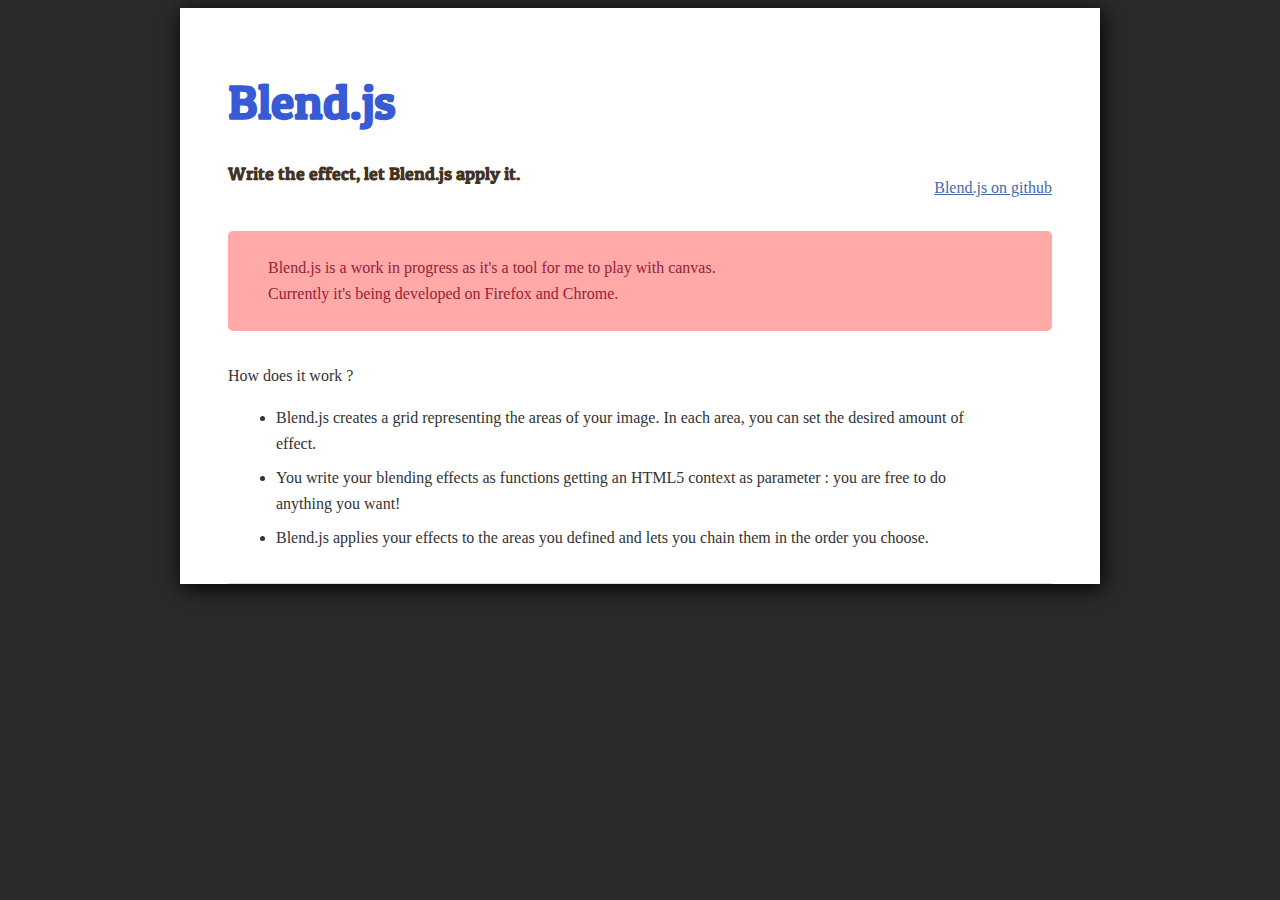
==== index.html @ 5b8fc4f8 "Refactored the demo page using jQuery, to simplify the whole stuff." ====
<!DOCTYPE html>
<html>
<head>
	<meta charset="utf-8" />
	<title>Blend.js</title>
	<link rel="stylesheet" href="reset.css" type="text/css" />
	<link rel="stylesheet" href="screen.css" type="text/css" />
	<!--[if lt IE 9]>
	<script type="text/javascript" src="http://html5shim.googlecode.com/svn/trunk/html5.js"></script>
	<![endif]-->
	<link href='http://fonts.googleapis.com/css?family=Patua+One' rel='stylesheet' type='text/css'>
	<script type="text/javascript" src="https://ajax.googleapis.com/ajax/libs/jquery/1.7.2/jquery.min.js"></script>
	<script type="text/javascript" src="http://ajax.aspnetcdn.com/ajax/jquery.templates/beta1/jquery.tmpl.js"></script>
	<script type="text/javascript" src="Blend.js"></script>
	<script type="text/javascript" src="Blend-example.js"></script>
	<script id="blendTpl" type="text/x-jquery-tmpl">
	<div>
		<h2>${title}</h2>
		<h4>Original and result :</h4>
		<img class ="original" src="${source}" />
		<img class="blended" />
		<h4>Computational steps :</h4>
	</div>
	</script>
</head>
<body>
	<section id="container">
		<hgroup>
			<h1>Blend.js</h1>
			<h2>Write the effect, let Blend.js apply it.</h2>
		</hgroup>
		<a class="github" href="https://github.com/qur2/Blend.js">Blend.js on github</a>
		<section id="content" class="cf">
		<p class="warning">Blend.js is a work in progress as it's a tool for me to play with canvas.<br />Currently it's being developed on Firefox and Chrome.</p>
			
			<p>How does it work ?</p>
			<ul>
				<li>Blend.js creates a grid representing the areas of your image. In each area, you can set the desired amount of effect.</li>
				<li>You write your blending effects as functions getting an HTML5 context as parameter : you are free to do anything you want!</li>
				<li>Blend.js applies your effects to the areas you defined and lets you chain them in the order you choose.</li>
			</ul>
		</section>
	</section>
</body>
</html>
---- screen.css ----
body{background-color:#2a2a2a;}
/* Clearfix for modern browsers */
.cf:before,.cf:after {content:"";display:table;}
.cf:after {clear:both;}
/* Clearfix for IE 6/7 (trigger hasLayout) */
.cf {*zoom:1;}
h1,h2,h3,h4{font-family:'Patua One',cursive;clear:both;}
h5,p,li{font: 400 16px/1.625 "Bookman Old Style","Serifa BT","URW Bookman L","itc bookman",times,serif;color:#333333;}
ul{padding:0 3em;}
li{list-style-type:disc;margin:.5em 0;}
a{color:#4868aa;}a:hover{color:#6888ca;}
#container{width:920px;margin:0 auto;color:#443322;background-color:#fff;border-width:0 0 0 0;border-color:#999;border-style:solid;box-shadow:2px 4px 20px #000000;-moz-box-shadow:2px 4px 20px #000000;-webkit-box-shadow:2px 4px 20px #000000;-o-box-shadow:2px 4px 20px #000000;}
#container img,#container canvas{display: block;border:1px solid #dedede;padding:1em;margin:1em;float:left;}
#container canvas{background:url([data-uri]) repeat;}
#container hgroup{clear:both;padding:2em 0 1em;margin:0 3em;}
#container hgroup h1{font-size:48px;color:#375AD5;padding:0;}
#container hgroup h2{font-size:large;}
#container section{clear:both;padding:1em 0;margin:0 3em;border-bottom:solid 1px #dedede;}
#container section h2{font-size:x-large;border-top:1px solid #999;padding:.6em 0 0 0;}
#container section h3{font-size:larger;}
#container section h4{color:#666;margin:1em 0 0 0;}
#container section h5{float:right;background-color:#dedede;margin:0px;padding:3px 5px;text-transform:uppercase;font-weight:lighter;font-size:x-small;}
#container section div{margin:2em 2em 1.2em 0;}
#container section p{font-size:normal;}
#container section p.warning{background-color:#FFA9A9;margin:0 0 2em 0;padding: 1.5em 2.5em;color:#972334;border-radius:5px;}
#container .github {float:right;padding:0;margin:-36px 48px 0 0;}
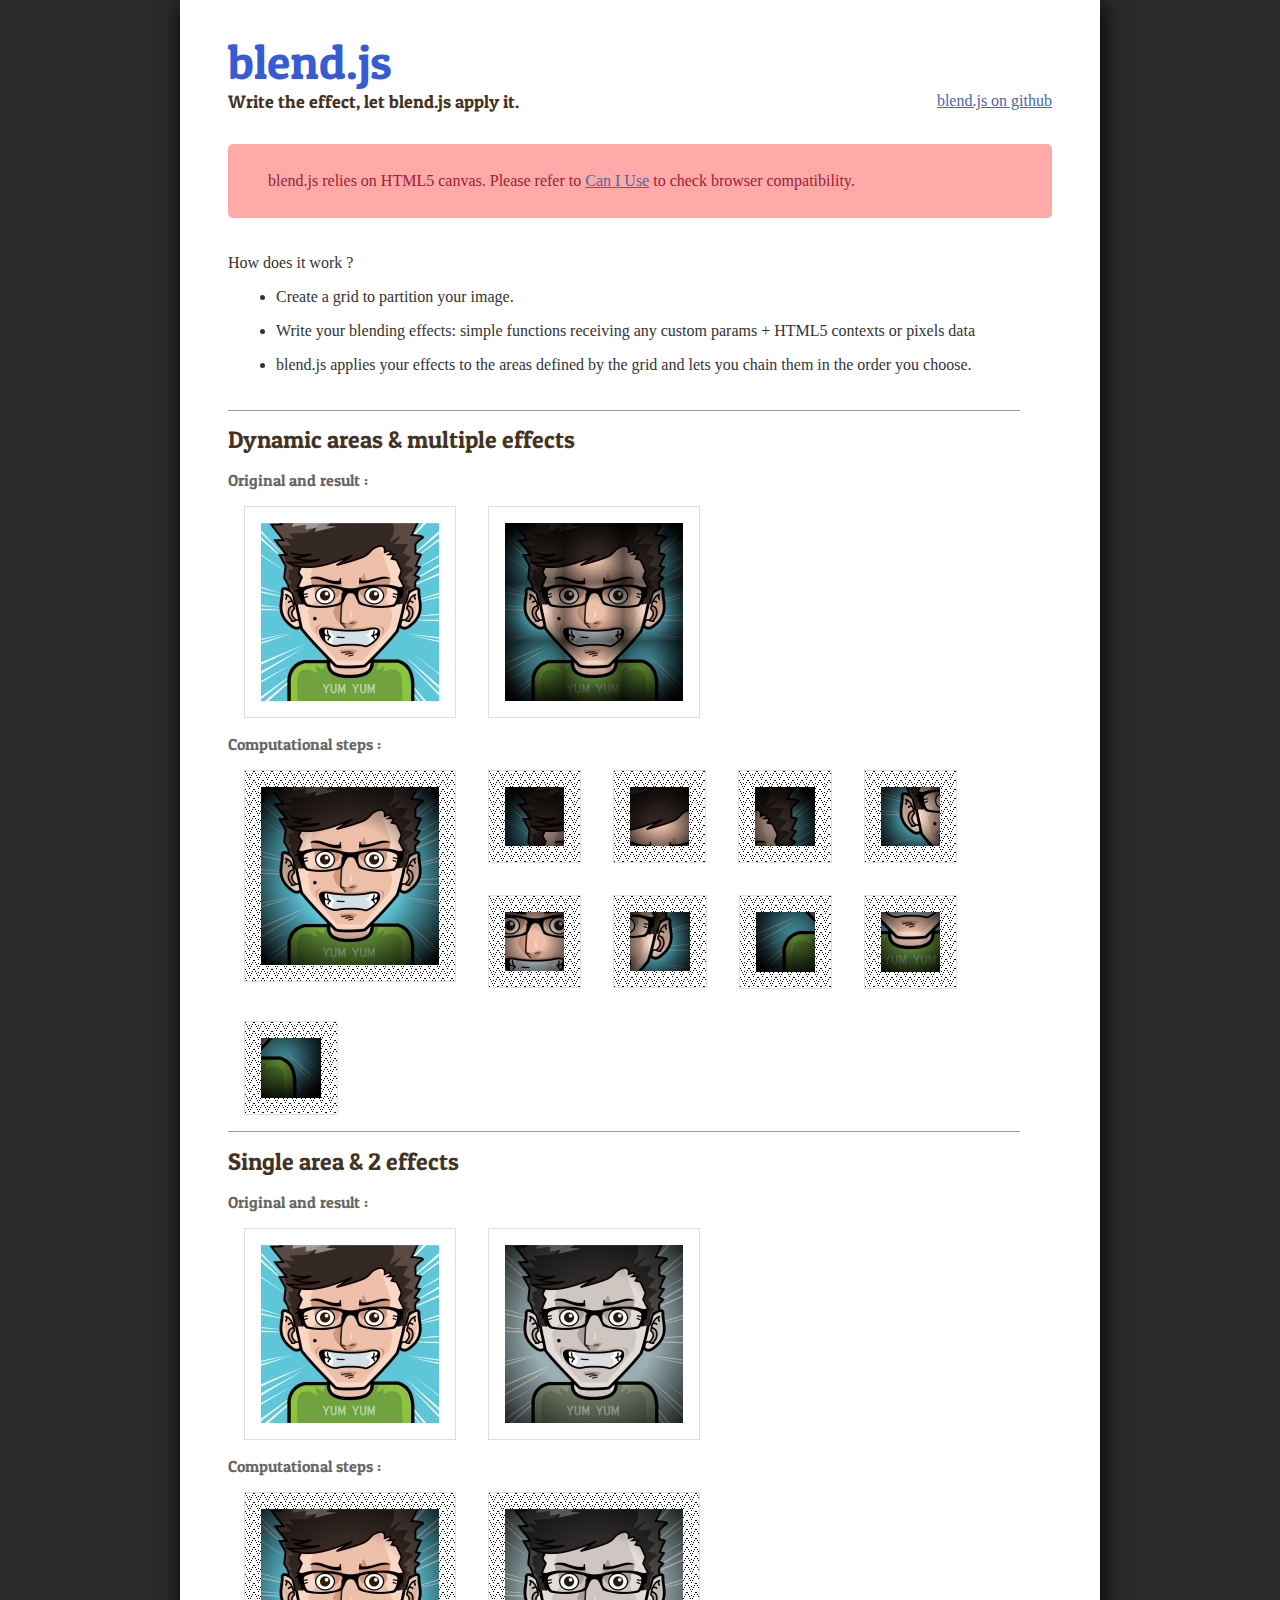
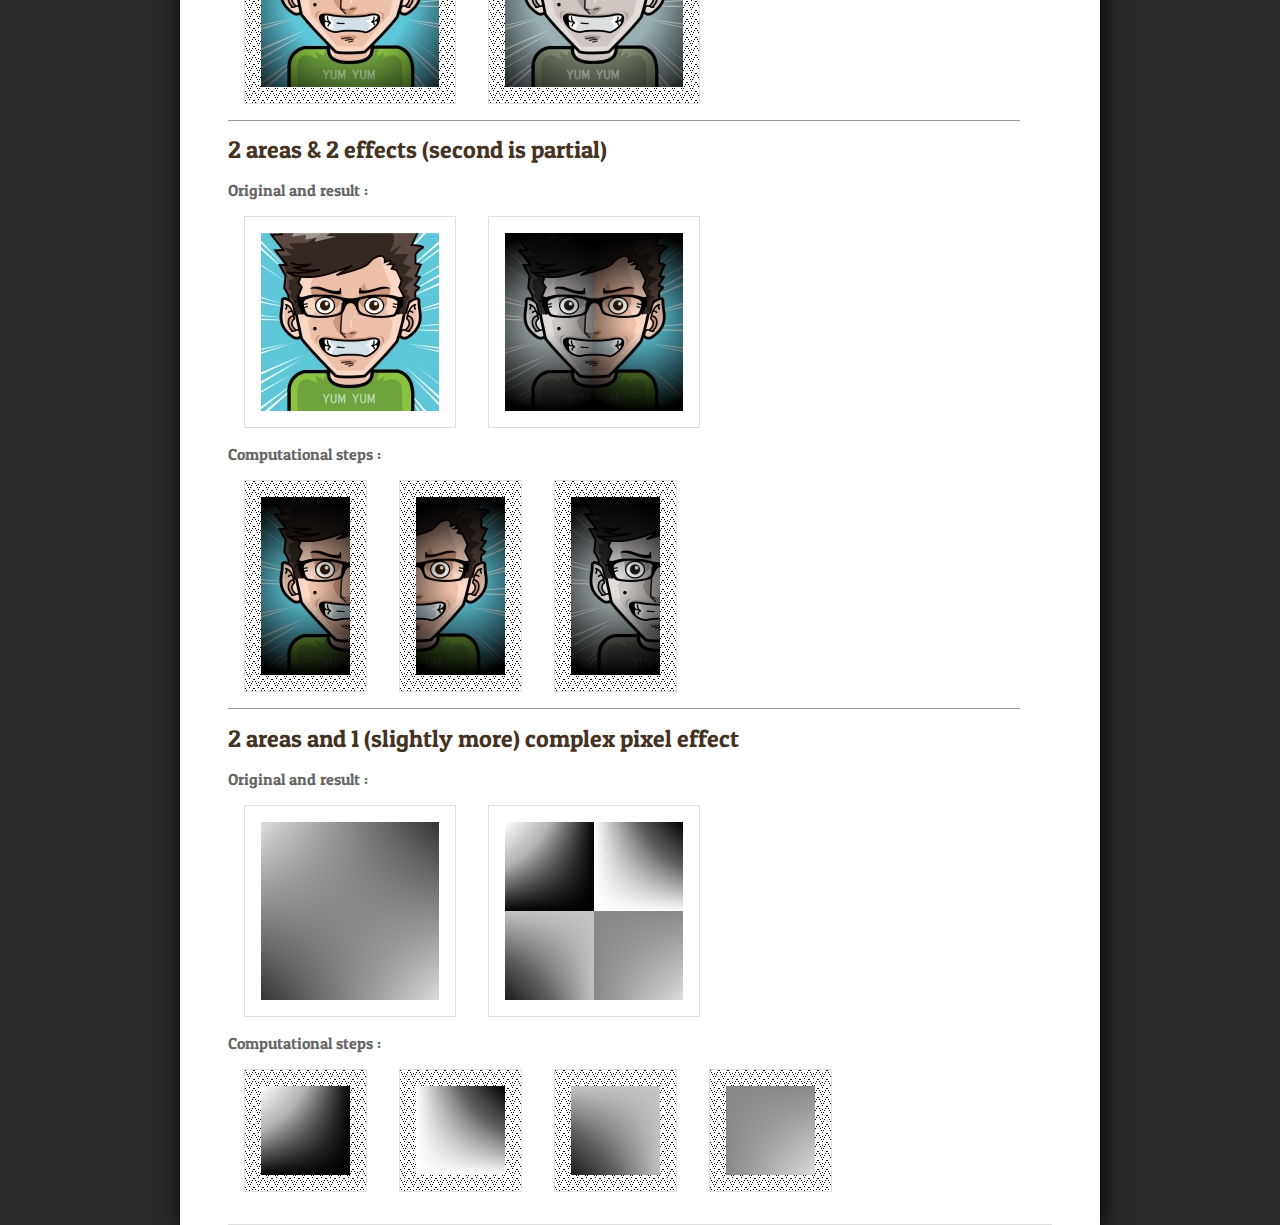
==== commit 27048f13: "Major rewrite: simpler and more flexible." ====
--- a/index.html
+++ b/index.html
@@ -1,45 +1,150 @@
 <!DOCTYPE html>
 <html>
 <head>
-	<meta charset="utf-8" />
-	<title>Blend.js</title>
-	<link rel="stylesheet" href="reset.css" type="text/css" />
-	<link rel="stylesheet" href="screen.css" type="text/css" />
-	<!--[if lt IE 9]>
-	<script type="text/javascript" src="http://html5shim.googlecode.com/svn/trunk/html5.js"></script>
-	<![endif]-->
-	<link href='http://fonts.googleapis.com/css?family=Patua+One' rel='stylesheet' type='text/css'>
-	<script type="text/javascript" src="https://ajax.googleapis.com/ajax/libs/jquery/1.7.2/jquery.min.js"></script>
-	<script type="text/javascript" src="http://ajax.aspnetcdn.com/ajax/jquery.templates/beta1/jquery.tmpl.js"></script>
-	<script type="text/javascript" src="Blend.js"></script>
-	<script type="text/javascript" src="Blend-example.js"></script>
-	<script id="blendTpl" type="text/x-jquery-tmpl">
-	<div>
-		<h2>${title}</h2>
-		<h4>Original and result :</h4>
-		<img class ="original" src="${source}" />
-		<img class="blended" />
-		<h4>Computational steps :</h4>
-	</div>
-	</script>
+<meta charset="utf-8" />
+<title>blend.js</title>
+<link rel="stylesheet" href="assets/reset.css" type="text/css" />
+<link rel="stylesheet" href="assets/screen.css" type="text/css" />
+<!--[if lt IE 9]>
+<script type="text/javascript" src="http://html5shim.googlecode.com/svn/trunk/html5.js"></script>
+<![endif]-->
+<link href='http://fonts.googleapis.com/css?family=Patua+One' rel='stylesheet' type='text/css'>
 </head>
+
 <body>
-	<section id="container">
-		<hgroup>
-			<h1>Blend.js</h1>
-			<h2>Write the effect, let Blend.js apply it.</h2>
-		</hgroup>
-		<a class="github" href="https://github.com/qur2/Blend.js">Blend.js on github</a>
-		<section id="content" class="cf">
-		<p class="warning">Blend.js is a work in progress as it's a tool for me to play with canvas.<br />Currently it's being developed on Firefox and Chrome.</p>
-			
-			<p>How does it work ?</p>
-			<ul>
-				<li>Blend.js creates a grid representing the areas of your image. In each area, you can set the desired amount of effect.</li>
-				<li>You write your blending effects as functions getting an HTML5 context as parameter : you are free to do anything you want!</li>
-				<li>Blend.js applies your effects to the areas you defined and lets you chain them in the order you choose.</li>
-			</ul>
-		</section>
+<section id="container">
+	<hgroup>
+		<h1>blend.js</h1>
+		<h2>Write the effect, let blend.js apply it.</h2>
+	</hgroup>
+	<a class="github" href="https://github.com/qur2/blend.js">blend.js on github</a>
+	<section id="content" class="cf">
+		<p class="warning">blend.js relies on HTML5 canvas. Please refer to <a href="http://caniuse.com/canvas">Can I Use</a> to check browser compatibility.</p>
+
+		<p>How does it work ?</p>
+		<ul>
+			<li>Create a grid to partition your image.</li>
+			<li>Write your blending effects: simple functions receiving any custom params + HTML5 contexts or pixels data</li>
+			<li>blend.js applies your effects to the areas defined by the grid and lets you chain them in the order you choose.</li>
+		</ul>
+
+		<div style="display:none;" id="blend-tpl">
+			<h2></h2>
+			<h4>Original and result :</h4>
+			<img class ="original" src="" />
+			<img class="blended" />
+			<h4>Computational steps :</h4>
+		</div>
 	</section>
+</section>
+
+<script type="text/javascript">
+// You should definitely use a proper AMD loader :)
+window.define = function (deps, fn) {
+	window.blend = fn();
+};
+</script>
+<script src="lib/blend.js"></script>
+<script src="//ajax.googleapis.com/ajax/libs/jquery/2.0.0/jquery.min.js"></script>
+
+<script type="text/javascript">
+var blendTpl = function(title, source) {
+	var dom = $('#blend-tpl').clone().show();
+	dom.children('h2').text(title);
+	dom.children('img').attr('src', source);
+	return dom;
+};
+
+// helper function to insert canvas into the DOM
+function addCanvasStep(imgPart) {
+	var canvas;
+	if (imgPart instanceof CanvasRenderingContext2D) {
+		canvas = imgPart.canvas;
+	} else {
+		canvas = document.createElement('canvas');
+		canvas.width = imgPart.width;
+		canvas.height = imgPart.height;
+		var ctx = canvas.getContext('2d');
+		ctx.putImageData(imgPart, 0, 0);
+	}
+	$(this.img).parent().append($('<img>').attr('src', canvas.toDataURL("image/png")));
+}
+
+// let overwrite existing FX to insert the canvas into the DOM
+var desaturate = blend.pfx(function(amount, px) {
+	blend.fx.desaturate(amount, px);
+	addCanvasStep.call(this, px);
+});
+var neutralize = blend.pfx(function(amount, px) {
+	blend.fx.neutralize(amount, px);
+	addCanvasStep.call(this, px);
+});
+var vignette = blend.cfx(function(i, o, ctx) {
+	blend.fx.vignette(i, o, ctx);
+	addCanvasStep.call(this, ctx);
+});
+var contrast = blend.pfx(function(amount, ctx) {
+	blend.fx.contrast(amount, ctx);
+	addCanvasStep.call(this, ctx);
+});
+
+var blends = [{
+	source: 'assets/qur2.jpg',
+	title: 'Single area & 2 effects',
+	grid: blend.grid(1, 1),
+	fxQueue: [
+		[vignette, [60, 140]],
+		[desaturate, .8]
+	]
+}, {
+	source: 'assets/qur2.jpg',
+	title: '2 areas & 2 effects (second is partial)',
+	grid: blend.grid(2, 1),
+	fxQueue: [
+		[vignette, [10, 90]],
+		[desaturate, .9, null]
+	]
+}, {
+	source: 'assets/gradient-ddd-333.png',
+	title: '2 areas and 1 (slightly more) complex pixel effect',
+	grid: blend.grid(2, 2),
+	fxQueue: [
+		[contrast, 1, 1, .5, 0]
+	]
+}];
+
+$(document).ready(function() {
+	var root = $('ul').parent();
+
+	var tpl = blendTpl('Dynamic areas & multiple effects', 'assets/qur2.jpg').appendTo(root);
+	var img = tpl.find('img:last').attr('src', 'assets/qur2.jpg');
+	img.one('load', function() {
+		var blender = blend.blend(img.get(0));
+		blender.fx(vignette, [50, 120]);
+		blender.map.addRow(2).addCol(2);
+		blender.fx(vignette, [10, 50]);
+		blender.update();
+	});
+
+	for (var i=0, imax=blends.length; i<imax; i++) {
+		blendHelper(blends[i]);
+	}
+	function blendHelper(conf) {
+		var tpl = blendTpl(conf.title, conf.source).appendTo(root);
+		var img = tpl.find('img:last').attr('src', conf.source);
+		if (conf.fxQueue && conf.fxQueue.length) {
+			img.one('load', function() {
+				var fxQueue = conf.fxQueue,
+					blender = blend.blend(img.get(0), conf.grid);
+				for (var j=0, jmax=fxQueue.length; j<jmax; j++) {
+					fx = fxQueue[j]
+					blender.fx.apply(blender, fx);
+				}
+				blender.update();
+			});
+		}
+	}
+});
+</script>
 </body>
-</html>+</html>
--- a/assets/screen.css
+++ b/assets/screen.css
@@ -0,0 +1,26 @@
+body{background-color:#2a2a2a;}
+/* Clearfix for modern browsers */
+.cf:before,.cf:after {content:"";display:table;}
+.cf:after {clear:both;}
+/* Clearfix for IE 6/7 (trigger hasLayout) */
+.cf {*zoom:1;}
+h1,h2,h3,h4{font-family:'Patua One',cursive;clear:both;}
+h5,p,li{font: 400 16px/1.625 "Bookman Old Style","Serifa BT","URW Bookman L","itc bookman",times,serif;color:#333333;}
+ul{padding:0 3em;}
+li{list-style-type:disc;margin:.5em 0;}
+a{color:#4868aa;}a:hover{color:#6888ca;}
+#container{width:920px;margin:0 auto;color:#443322;background-color:#fff;border-width:0 0 0 0;border-color:#999;border-style:solid;box-shadow:2px 4px 20px #000000;-moz-box-shadow:2px 4px 20px #000000;-webkit-box-shadow:2px 4px 20px #000000;-o-box-shadow:2px 4px 20px #000000;}
+#container img{display: block;border:1px solid #dedede;padding:1em;margin:1em;float:left;}
+#container img:not([class]){background:url([data-uri]) repeat;}
+#container hgroup{clear:both;padding:2em 0 1em;margin:0 3em;}
+#container hgroup h1{font-size:48px;color:#375AD5;padding:0;}
+#container hgroup h2{font-size:large;}
+#container section{clear:both;padding:1em 0;margin:0 3em;border-bottom:solid 1px #dedede;}
+#container section h2{font-size:x-large;border-top:1px solid #999;padding:.6em 0 0 0;}
+#container section h3{font-size:larger;}
+#container section h4{color:#666;margin:1em 0 0 0;}
+#container section h5{float:right;background-color:#dedede;margin:0px;padding:3px 5px;text-transform:uppercase;font-weight:lighter;font-size:x-small;}
+#container section div{margin:2em 2em 1.2em 0;}
+#container section p{font-size:normal;}
+#container section p.warning{background-color:#FFA9A9;margin:0 0 2em 0;padding: 1.5em 2.5em;color:#972334;border-radius:5px;}
+#container .github {float:right;padding:0;margin:-36px 48px 0 0;}
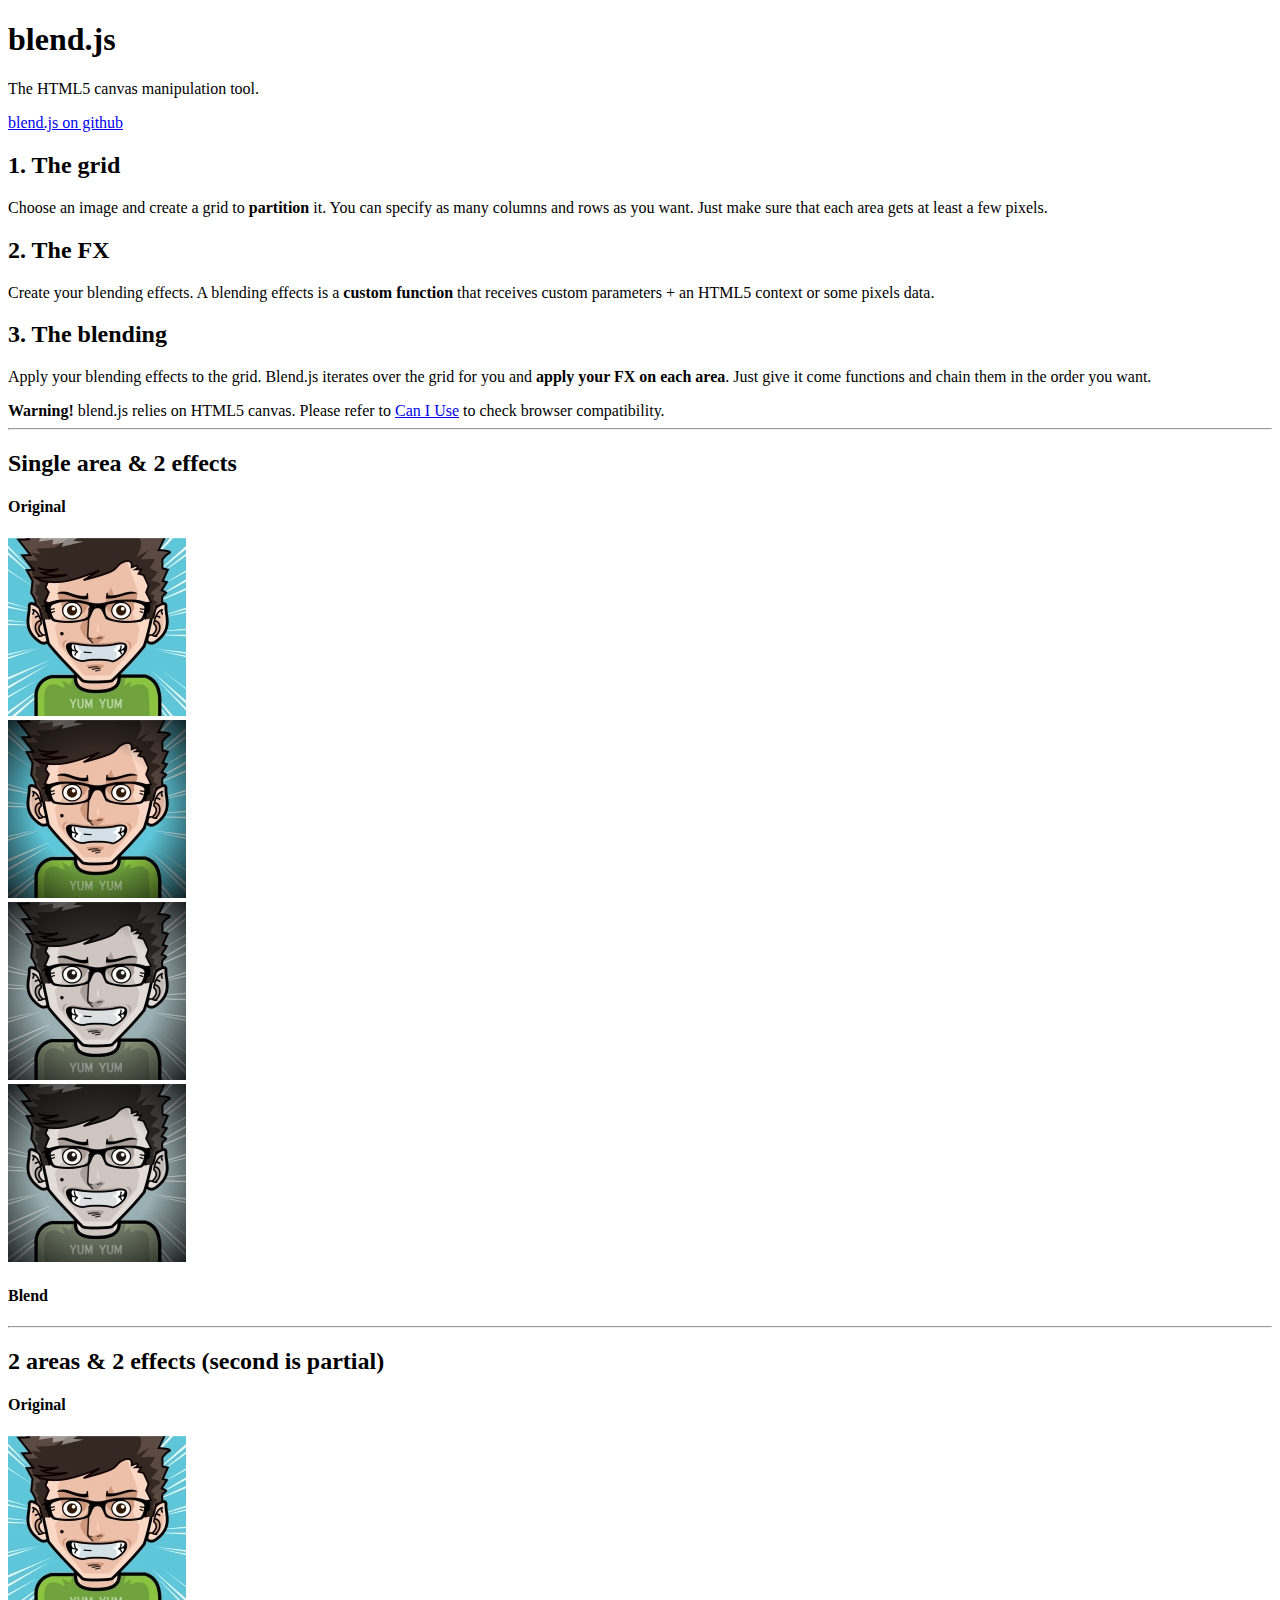
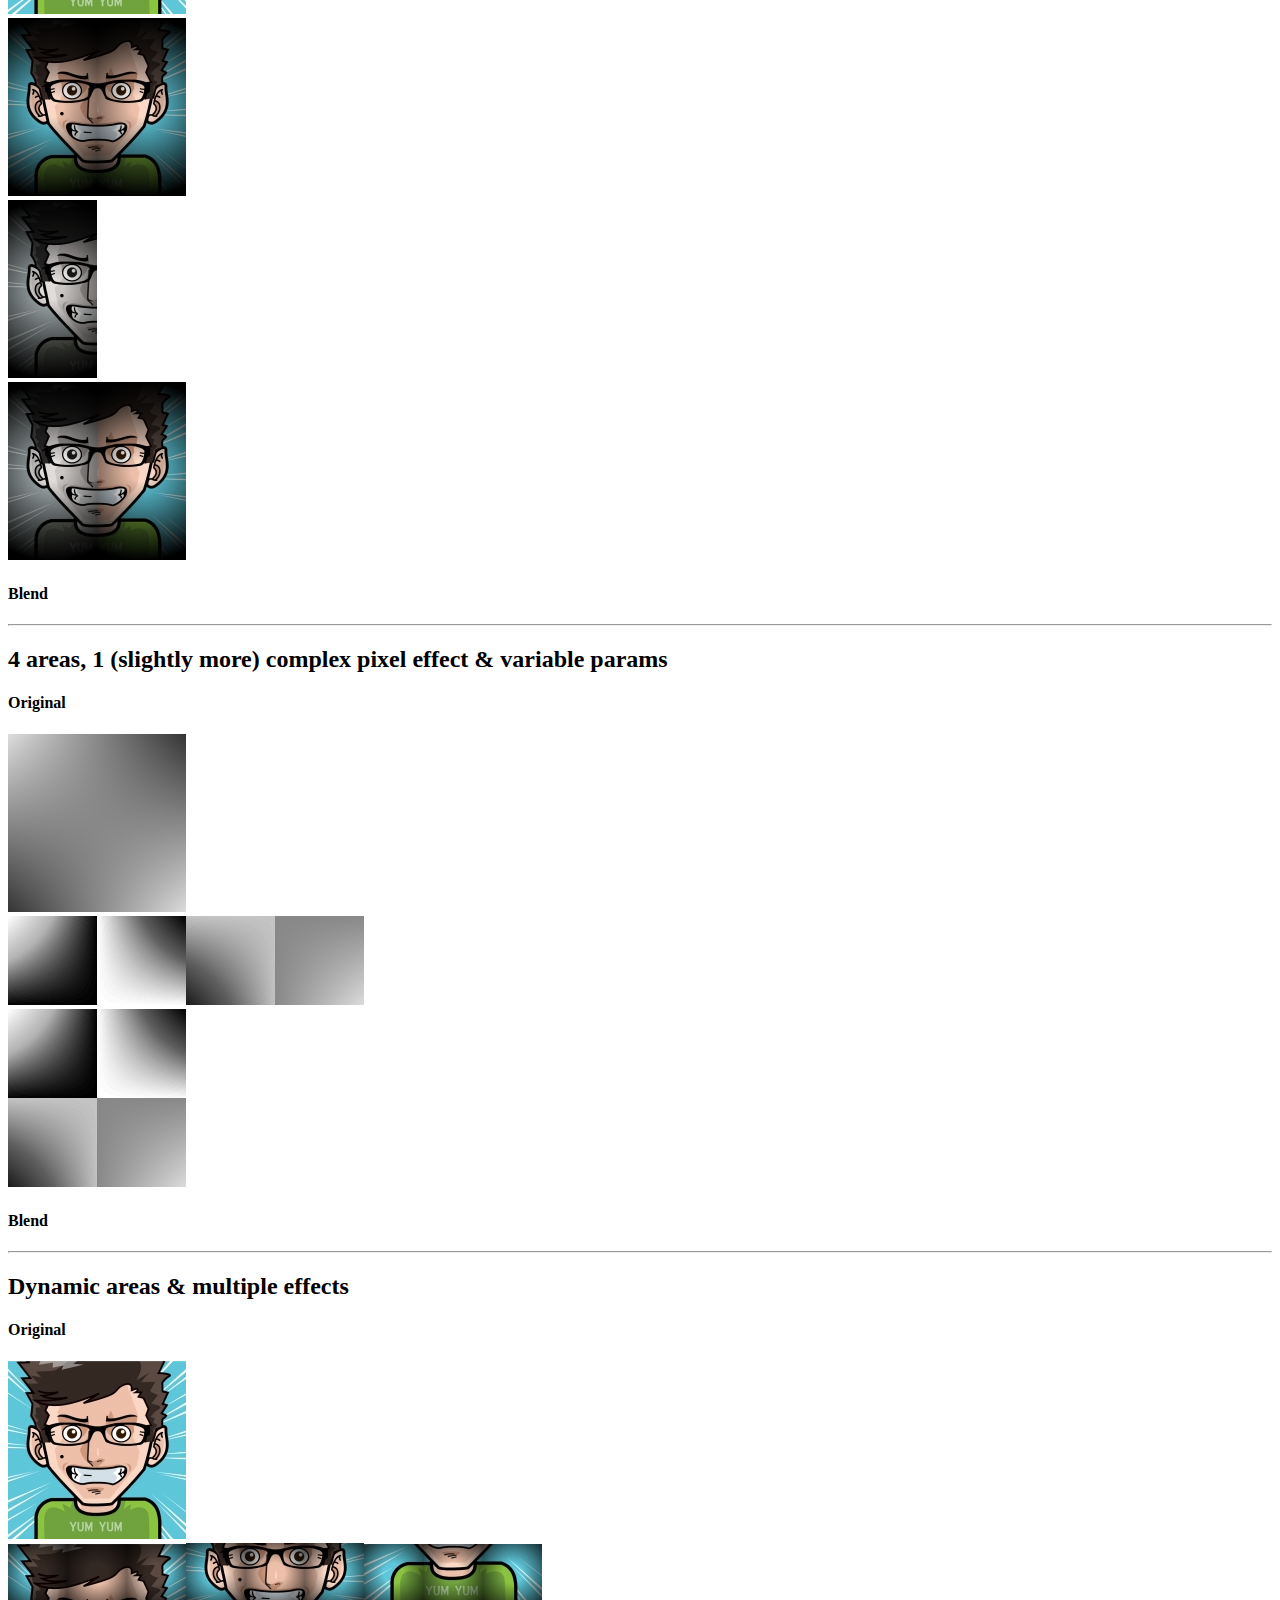
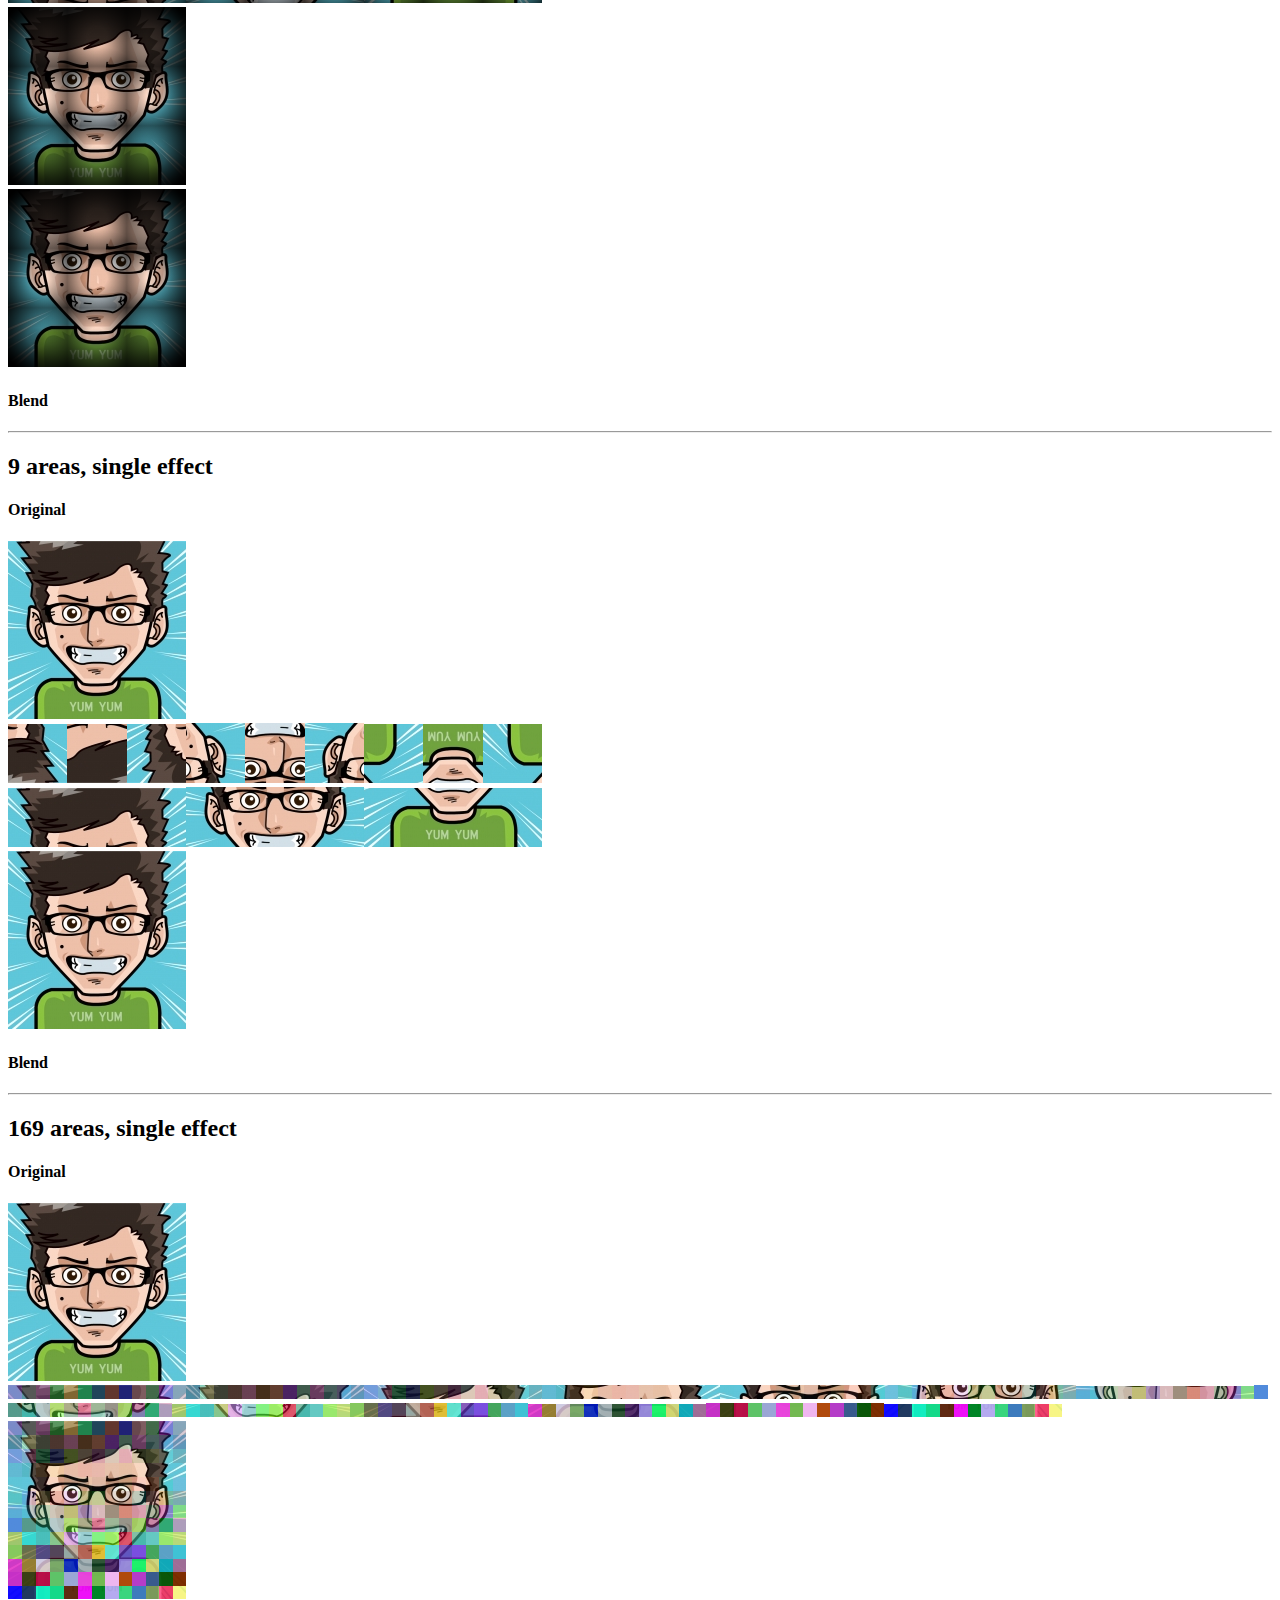
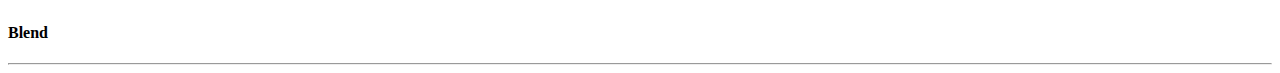
==== commit 3f4d337d: "Refactor of cell computing: they are precalculated and handle floats nicely." ====
--- a/index.html
+++ b/index.html
@@ -1,10 +1,12 @@
 <!DOCTYPE html>
-<html>
+<html lang="en">
 <head>
 <meta charset="utf-8" />
 <title>blend.js</title>
-<link rel="stylesheet" href="assets/reset.css" type="text/css" />
-<link rel="stylesheet" href="assets/screen.css" type="text/css" />
+<link rel="stylesheet" href="assets/bootstrap.css" type="text/css" />
+<link rel="stylesheet" href="assets/theme.css" type="text/css" />
+<script src="//ajax.googleapis.com/ajax/libs/jquery/2.0.0/jquery.min.js"></script>
+<script type="text/javascript" src="assets/bootstrap.js"></script>
 <!--[if lt IE 9]>
 <script type="text/javascript" src="http://html5shim.googlecode.com/svn/trunk/html5.js"></script>
 <![endif]-->
@@ -12,31 +14,48 @@
 </head>
 
 <body>
-<section id="container">
-	<hgroup>
+<div class="container">
+	<div class="hero-unit">
 		<h1>blend.js</h1>
-		<h2>Write the effect, let blend.js apply it.</h2>
-	</hgroup>
-	<a class="github" href="https://github.com/qur2/blend.js">blend.js on github</a>
-	<section id="content" class="cf">
-		<p class="warning">blend.js relies on HTML5 canvas. Please refer to <a href="http://caniuse.com/canvas">Can I Use</a> to check browser compatibility.</p>
+		<p>The HTML5 canvas manipulation tool.</p>
+		<p>
+			<a class="btn btn-primary btn-large" href="https://github.com/qur2/blend.js">
+				blend.js on github
+			</a>
+		</p>
+	</div>
 
-		<p>How does it work ?</p>
-		<ul>
-			<li>Create a grid to partition your image.</li>
-			<li>Write your blending effects: simple functions receiving any custom params + HTML5 contexts or pixels data</li>
-			<li>blend.js applies your effects to the areas defined by the grid and lets you chain them in the order you choose.</li>
-		</ul>
+	<div class="row">
+		<div class="span4">
+			<h2>1. The grid</h2>
+			<p>Choose an image and create a grid to <b>partition</b> it. You can specify as many columns and rows as you want. Just make sure that each area gets at least a few pixels.</p>
+		</div>
+		<div class="span4">
+			<h2>2. The FX</h2>
+			<p>Create your blending effects. A blending effects is a <b>custom function</b> that receives custom parameters + an HTML5 context or some pixels data.</p>
+		</div>
+		<div class="span4">
+			<h2>3. The blending</h2>
+			<p>Apply your blending effects to the grid. Blend.js iterates over the grid for you and <b>apply your FX on each area</b>. Just give it come functions and chain them in the order you want.</p>
+		</div>
+	</div>
 
-		<div style="display:none;" id="blend-tpl">
+	<div class="alert">
+		<strong>Warning!</strong> blend.js relies on HTML5 canvas. Please refer to <a href="http://caniuse.com/canvas">Can I Use</a> to check browser compatibility.
+	</div>
+
+	<hr />
+
+	<div id="demo">
+		<div style="display:none;" id="blend-tpl" class="clearfix">
 			<h2></h2>
-			<h4>Original and result :</h4>
-			<img class ="original" src="" />
+			<h4 class="rot270 rot"><span>Original</span></h4>
+			<img class="original" src="" />
 			<img class="blended" />
-			<h4>Computational steps :</h4>
+			<h4 class="rot90 rot"><span>Blend</span></h4>
 		</div>
-	</section>
-</section>
+	</div>
+</div>
 
 <script type="text/javascript">
 // You should definitely use a proper AMD loader :)
@@ -45,11 +64,10 @@
 };
 </script>
 <script src="lib/blend.js"></script>
-<script src="//ajax.googleapis.com/ajax/libs/jquery/2.0.0/jquery.min.js"></script>
 
 <script type="text/javascript">
 var blendTpl = function(title, source) {
-	var dom = $('#blend-tpl').clone().show();
+	var dom = $('#blend-tpl').clone().removeAttr("id").show();
 	dom.children('h2').text(title);
 	dom.children('img').attr('src', source);
 	return dom;
@@ -67,7 +85,7 @@
 		var ctx = canvas.getContext('2d');
 		ctx.putImageData(imgPart, 0, 0);
 	}
-	$(this.img).parent().append($('<img>').attr('src', canvas.toDataURL("image/png")));
+	$(this.img).prev('.fx').append($('<img>').attr('src', canvas.toDataURL("image/png")));
 }
 
 // let overwrite existing FX to insert the canvas into the DOM
@@ -83,15 +101,23 @@
 	blend.fx.vignette(i, o, ctx);
 	addCanvasStep.call(this, ctx);
 });
-var contrast = blend.pfx(function(amount, ctx) {
-	blend.fx.contrast(amount, ctx);
+var contrast = blend.pfx(function(amount, px) {
+	blend.fx.contrast(amount, px);
+	addCanvasStep.call(this, px);
+});
+var rot = blend.cfx(function(a, ctx) {
+	blend.fx.rot(a, ctx);
 	addCanvasStep.call(this, ctx);
+});
+var randtint = blend.pfx(function(amount, px) {
+	blend.fx.randtint(amount, px);
+	addCanvasStep.call(this, px);
 });
 
 var blends = [{
 	source: 'assets/qur2.jpg',
 	title: 'Single area & 2 effects',
-	grid: blend.grid(1, 1),
+	grid: [blend.grid(1, 1)],
 	fxQueue: [
 		[vignette, [60, 140]],
 		[desaturate, .8]
@@ -99,46 +125,69 @@
 }, {
 	source: 'assets/qur2.jpg',
 	title: '2 areas & 2 effects (second is partial)',
-	grid: blend.grid(2, 1),
+	grid: [blend.grid(2, 1)],
 	fxQueue: [
 		[vignette, [10, 90]],
 		[desaturate, .9, null]
 	]
 }, {
 	source: 'assets/gradient-ddd-333.png',
-	title: '2 areas and 1 (slightly more) complex pixel effect',
-	grid: blend.grid(2, 2),
+	title: '4 areas, 1 (slightly more) complex pixel effect & variable params',
+	grid: [blend.grid(2, 2)],
 	fxQueue: [
 		[contrast, 1, 1, .5, 0]
 	]
+}, {
+	source: 'assets/qur2.jpg',
+	title: 'Dynamic areas & multiple effects',
+	grid: [
+		blend.grid(3, 3),
+		blend.grid(1, 1)
+	],
+	fxQueue: [
+		[vignette, [10, 50]],
+		[vignette, [50, 120]]
+	]
+}, {
+	source: 'assets/qur2.jpg',
+	title: '9 areas, single effect',
+	grid: [blend.grid(3, 3)],
+	fxQueue: [
+		[rot, Math.PI],
+		[rot, Math.PI]
+	]
 }];
+var randtintparams = []; for (var i=0; i<169; i++) {
+	randtintparams.push(Math.abs(i-50)/100);
+}
+blends.push({
+	source: 'assets/qur2.jpg',
+	title: '169 areas, single effect',
+	grid: [blend.grid(13, 13)],
+	fxQueue: [
+		[randtint].concat(randtintparams)
+	]
+});
 
 $(document).ready(function() {
-	var root = $('ul').parent();
-
-	var tpl = blendTpl('Dynamic areas & multiple effects', 'assets/qur2.jpg').appendTo(root);
-	var img = tpl.find('img:last').attr('src', 'assets/qur2.jpg');
-	img.one('load', function() {
-		var blender = blend.blend(img.get(0));
-		blender.fx(vignette, [50, 120]);
-		blender.map.addRow(2).addCol(2);
-		blender.fx(vignette, [10, 50]);
-		blender.update();
-	});
+	var root = $('#demo');
 
 	for (var i=0, imax=blends.length; i<imax; i++) {
 		blendHelper(blends[i]);
 	}
 	function blendHelper(conf) {
-		var tpl = blendTpl(conf.title, conf.source).appendTo(root);
-		var img = tpl.find('img:last').attr('src', conf.source);
+		var tpl = blendTpl(conf.title, conf.source).appendTo(root).after('<hr/>');
+		var img = $('img.blended', tpl).attr('src', conf.source);
 		if (conf.fxQueue && conf.fxQueue.length) {
 			img.one('load', function() {
 				var fxQueue = conf.fxQueue,
-					blender = blend.blend(img.get(0), conf.grid);
+					blender = blend.blend(img.get(0), conf.grid.shift());
 				for (var j=0, jmax=fxQueue.length; j<jmax; j++) {
-					fx = fxQueue[j]
+					// create a div to contain computation steps
+					$('<div class="fx">').insertBefore(img).addClass('fx-'+j);
+					fx = fxQueue[j];
 					blender.fx.apply(blender, fx);
+					if (conf.grid.length) blender.setMap(conf.grid.shift());
 				}
 				blender.update();
 			});
